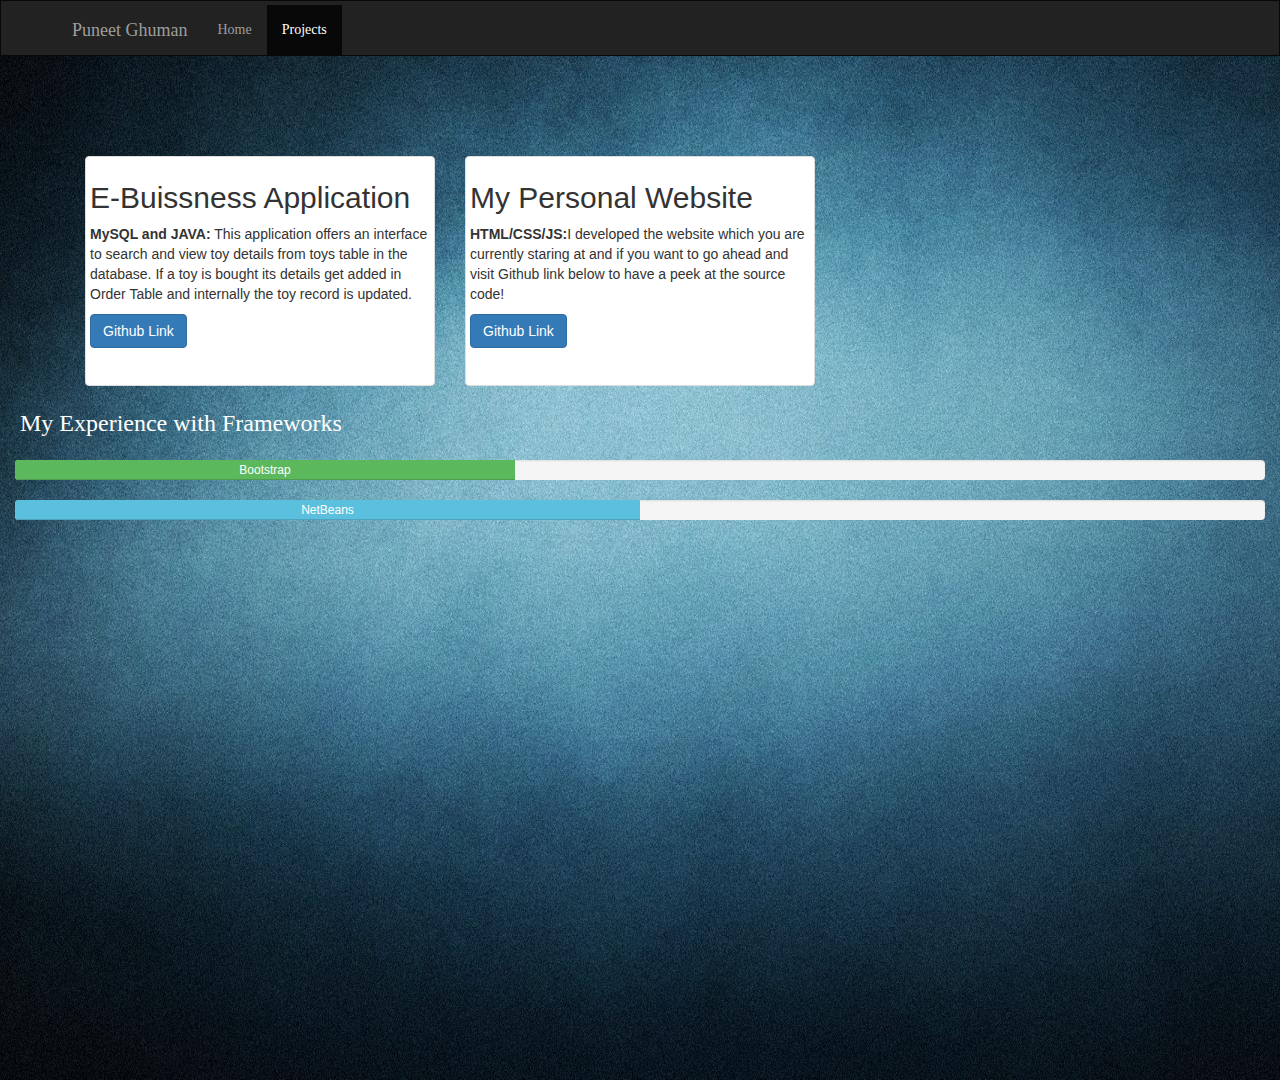
==== pj.html @ 2b3a0b59 "New Website" ====
<!DOCTYPE html>
<html>
 <head>
    <meta charset="utf-8">
    <meta http-equiv="X-UA-Compatible" content="IE=edge">
	<Title>Puneet Ghuman</Title>
    <meta name="viewport" content="width=device-width, initial-scale=1">
   <link href="http://s3.amazonaws.com/codecademy-content/courses/ltp/css/shift.css" rel="stylesheet">
   <link href="css/bootstrap.min.css" rel="stylesheet">
    <link rel="stylesheet" href="css/pj.css">
 </head>
 <body background="css/images/1359726.jpg">
  <nav class="navbar navbar-inverse">
  <div class="container">
    <div class="navbar-header">
      <a class="navbar-brand" href="#">Puneet Ghuman</a>
    </div>
    <ul class="nav navbar-nav">
      <li><a href="index.html">Home</a></li>
      <li class="active"><a href="#">Projects</a></li>
    </ul>
  </div>
</nav>

  <div style="height: 80vw;" id="wrapper">
   <div class="container">
    <div class="col-sm-6 col-md-4">
	  <div style="height: 230px;background-color: white;" class="thumbnail">
	    <div class="Header">
		  <h2>E-Buissness Application</h2>
           <p style="font-size: 14px"><strong>MySQL and JAVA:</strong> This application offers an interface to search and view toy details from toys table in the database. If a toy is bought its details get added in Order Table and internally the toy record is updated.</p>
            <p id="b"><a href="#" class="btn btn-primary" role="button" >Github Link</a></p>
      </div>
    </div>
  </div>		

   <div class="col-sm-6 col-md-4">
	  <div style="height: 230px;background-color: white;" class="thumbnail">
	    <div class="Header">
		  <h2>My Personal Website</h2>
           <p style="font-size: 14px"><strong>HTML/CSS/JS:</strong>I developed the website which you are currently staring at and if you want to go ahead and visit Github link below to have a peek at the source code!</p>
            <p id="b"><a href="#" class="btn btn-primary" role="button">Github Link</a></p>
      </div>
    </div>
  </div>
</div>
<p style="margin-top:100px;font-family: Verdana;font-size: 24px;color: white; margin-left: 20px;">My Experience with Frameworks</p>
<div id="b2" class="col-md-12">
    <div class="progress">
      <div class="progress-bar progress-bar-success" role="progressbar" aria-valuenow="40" aria-valuemin="0" aria-valuemax="100" style="width:40%">
        Bootstrap
      </div>
    </div>

    <div class="progress">
      <div class="progress-bar progress-bar-info" role="progressbar" aria-valuenow="50" aria-valuemin="0" aria-valuemax="100" style="width:50%">
        NetBeans
      </div>
    </div>
  </div>	
</div>

</body>
</html>
---- css/pj.css ----
.navbar{
  border-radius: 0;
  font-family: "Shift";
  margin-bottom: 0;
  padding-top: 4px;
  padding-left: 4px;
  
}
#wrapper .container{
	position: relative;
	top: 100px;
}

#b2{
	margin-top: 10px;
}

.Header #b{
	margin: auto;
}
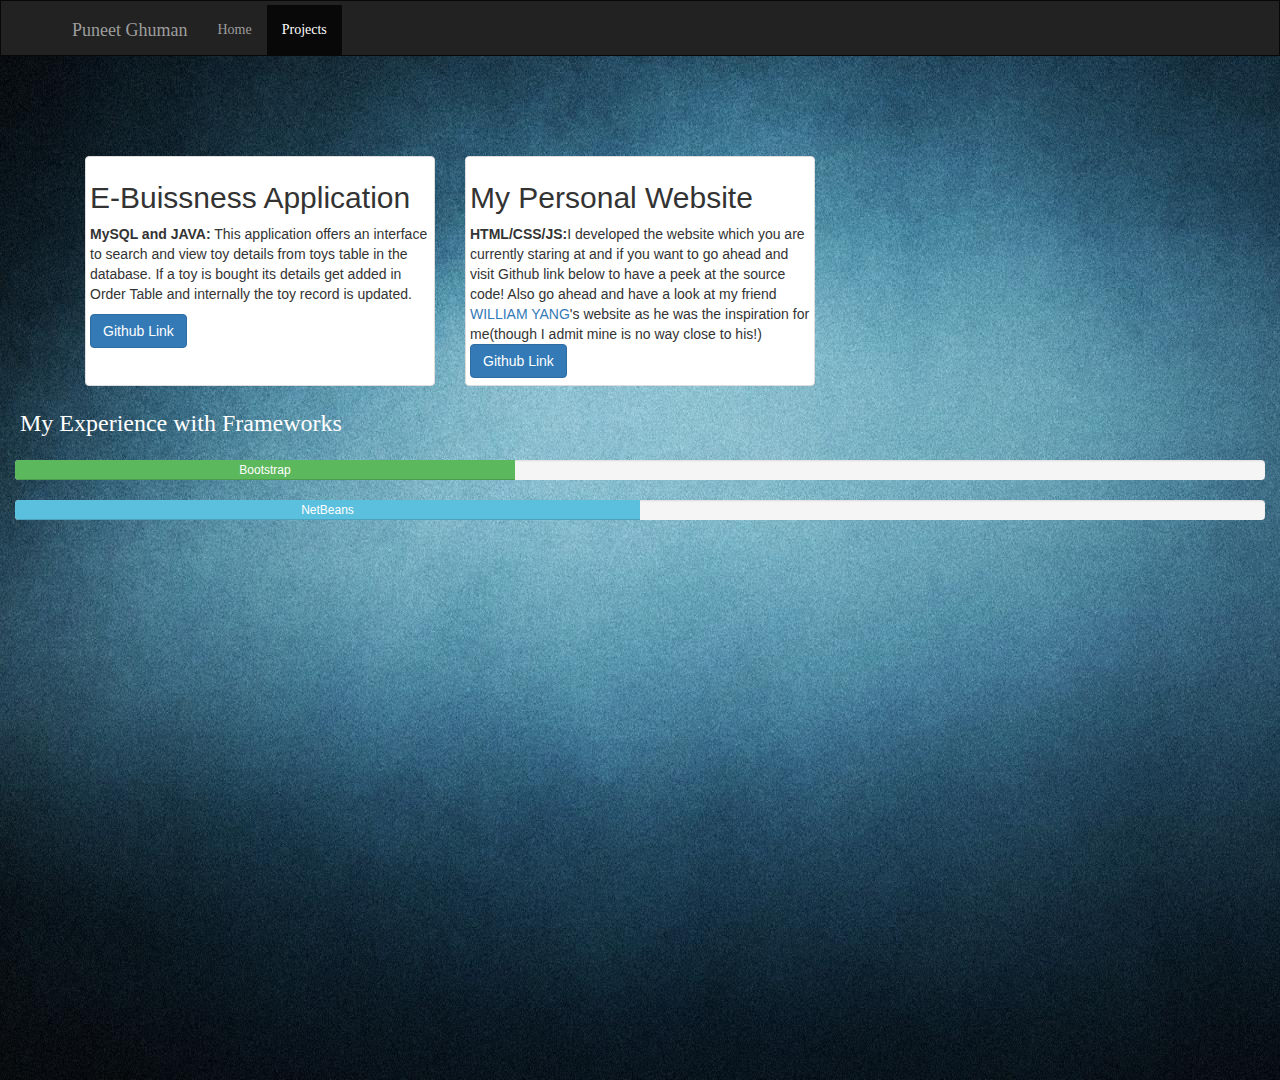
==== commit 99083ae6: "Projects Page" ====
--- a/pj.html
+++ b/pj.html
@@ -29,7 +29,7 @@
 	    <div class="Header">
 		  <h2>E-Buissness Application</h2>
            <p style="font-size: 14px"><strong>MySQL and JAVA:</strong> This application offers an interface to search and view toy details from toys table in the database. If a toy is bought its details get added in Order Table and internally the toy record is updated.</p>
-            <p id="b"><a href="#" class="btn btn-primary" role="button" >Github Link</a></p>
+            <p id="b"><a href="https://github.com/Puneet-Singh-Ghuman/E-Business-Application/tree/master" class="btn btn-primary" role="button" >Github Link</a></p>
       </div>
     </div>
   </div>		
@@ -38,8 +38,8 @@
 	  <div style="height: 230px;background-color: white;" class="thumbnail">
 	    <div class="Header">
 		  <h2>My Personal Website</h2>
-           <p style="font-size: 14px"><strong>HTML/CSS/JS:</strong>I developed the website which you are currently staring at and if you want to go ahead and visit Github link below to have a peek at the source code!</p>
-            <p id="b"><a href="#" class="btn btn-primary" role="button">Github Link</a></p>
+           <p style="font-size: 14px"><strong>HTML/CSS/JS:</strong>I developed the website which you are currently staring at and if you want to go ahead and visit Github link below to have a peek at the source code! Also go ahead and have a look at my friend <a href="http://williamyang.me/">WILLIAM YANG</a>'s website as he was the inspiration for me(though I admit mine is no way close to his!)</p>
+            <p id="b"><a href="https://github.com/Puneet-Singh-Ghuman/Puneet-Singh-Ghuman.github.io" class="btn btn-primary" role="button" style="margin-top: -10px;">Github Link</a></p>
       </div>
     </div>
   </div>
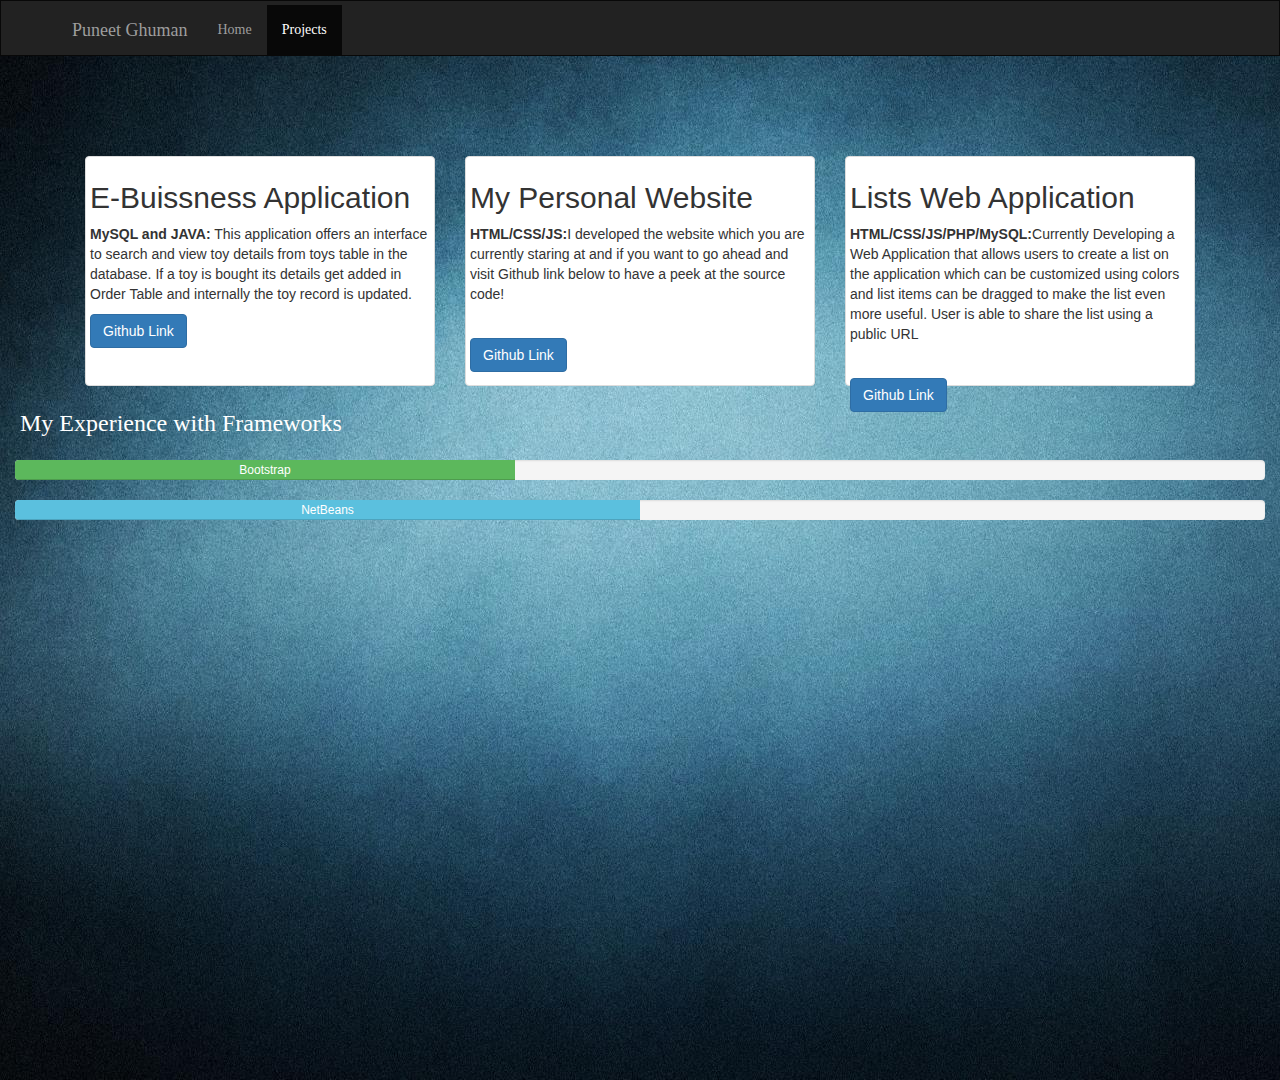
==== commit f22e13c1: "Updated projects" ====
--- a/pj.html
+++ b/pj.html
@@ -38,8 +38,18 @@
 	  <div style="height: 230px;background-color: white;" class="thumbnail">
 	    <div class="Header">
 		  <h2>My Personal Website</h2>
-           <p style="font-size: 14px"><strong>HTML/CSS/JS:</strong>I developed the website which you are currently staring at and if you want to go ahead and visit Github link below to have a peek at the source code! Also go ahead and have a look at my friend <a href="http://williamyang.me/">WILLIAM YANG</a>'s website as he was the inspiration for me(though I admit mine is no way close to his!)</p>
-            <p id="b"><a href="https://github.com/Puneet-Singh-Ghuman/Puneet-Singh-Ghuman.github.io" class="btn btn-primary" role="button" style="margin-top: -10px;">Github Link</a></p>
+           <p style="font-size: 14px"><strong>HTML/CSS/JS:</strong>I developed the website which you are currently staring at and if you want to go ahead and visit Github link below to have a peek at the source code!</p>
+            <p id="b"><a href="https://github.com/Puneet-Singh-Ghuman/Puneet-Singh-Ghuman.github.io" class="btn btn-primary" role="button" style="margin-top: 7%;">Github Link</a></p>
+      </div>
+    </div>
+  </div>
+  
+   <div class="col-sm-6 col-md-4">
+	  <div style="height: 230px;background-color: white;" class="thumbnail">
+	    <div class="Header">
+		  <h2>Lists Web Application</h2>
+           <p style="font-size: 14px"><strong>HTML/CSS/JS/PHP/MySQL:</strong>Currently Developing a Web Application that allows users to create a list on the application which can be customized using colors and list items can be dragged to make the list even more useful. User is able to share the list using a public URL</p>
+            <p id="b"><a href="https://github.com/Puneet-Singh-Ghuman/Lists-Web-Application/tree/master/webapp" class="btn btn-primary" role="button" style="margin-top: 7%;">Github Link</a></p>
       </div>
     </div>
   </div>
@@ -61,4 +71,4 @@
 </div>
 
 </body>
-</html>  +</html>  
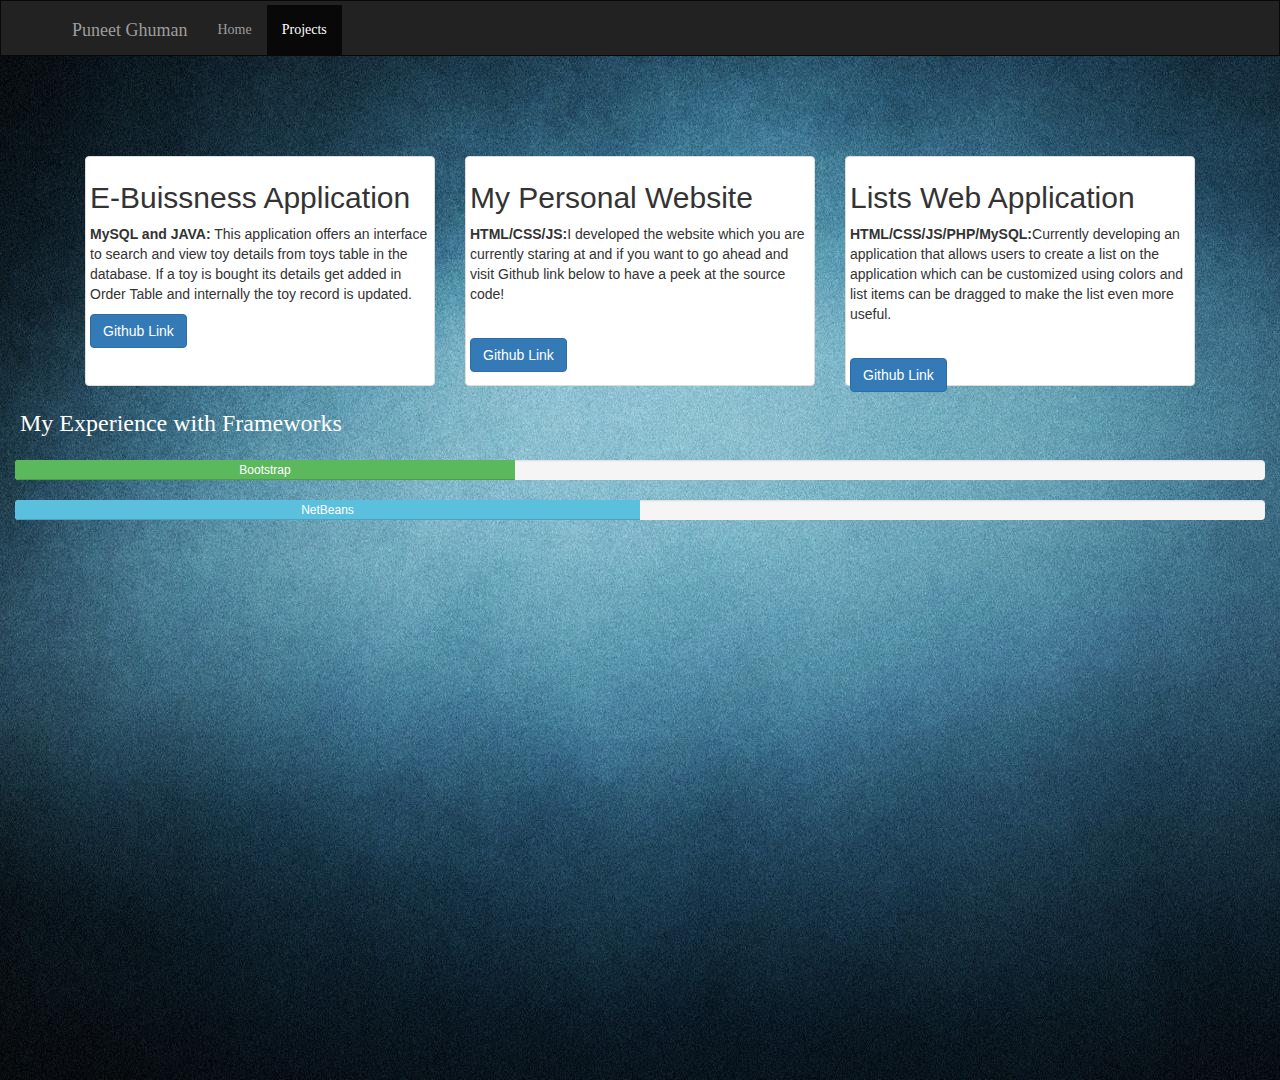
==== commit 6090d164: "Updated projects" ====
--- a/pj.html
+++ b/pj.html
@@ -48,7 +48,7 @@
 	  <div style="height: 230px;background-color: white;" class="thumbnail">
 	    <div class="Header">
 		  <h2>Lists Web Application</h2>
-           <p style="font-size: 14px"><strong>HTML/CSS/JS/PHP/MySQL:</strong>Currently Developing a Web Application that allows users to create a list on the application which can be customized using colors and list items can be dragged to make the list even more useful. User is able to share the list using a public URL</p>
+           <p style="font-size: 14px"><strong>HTML/CSS/JS/PHP/MySQL:</strong>Currently developing an application that allows users to create a list on the application which can be customized using colors and list items can be dragged to make the list even more useful.</p>
             <p id="b"><a href="https://github.com/Puneet-Singh-Ghuman/Lists-Web-Application/tree/master/webapp" class="btn btn-primary" role="button" style="margin-top: 7%;">Github Link</a></p>
       </div>
     </div>
